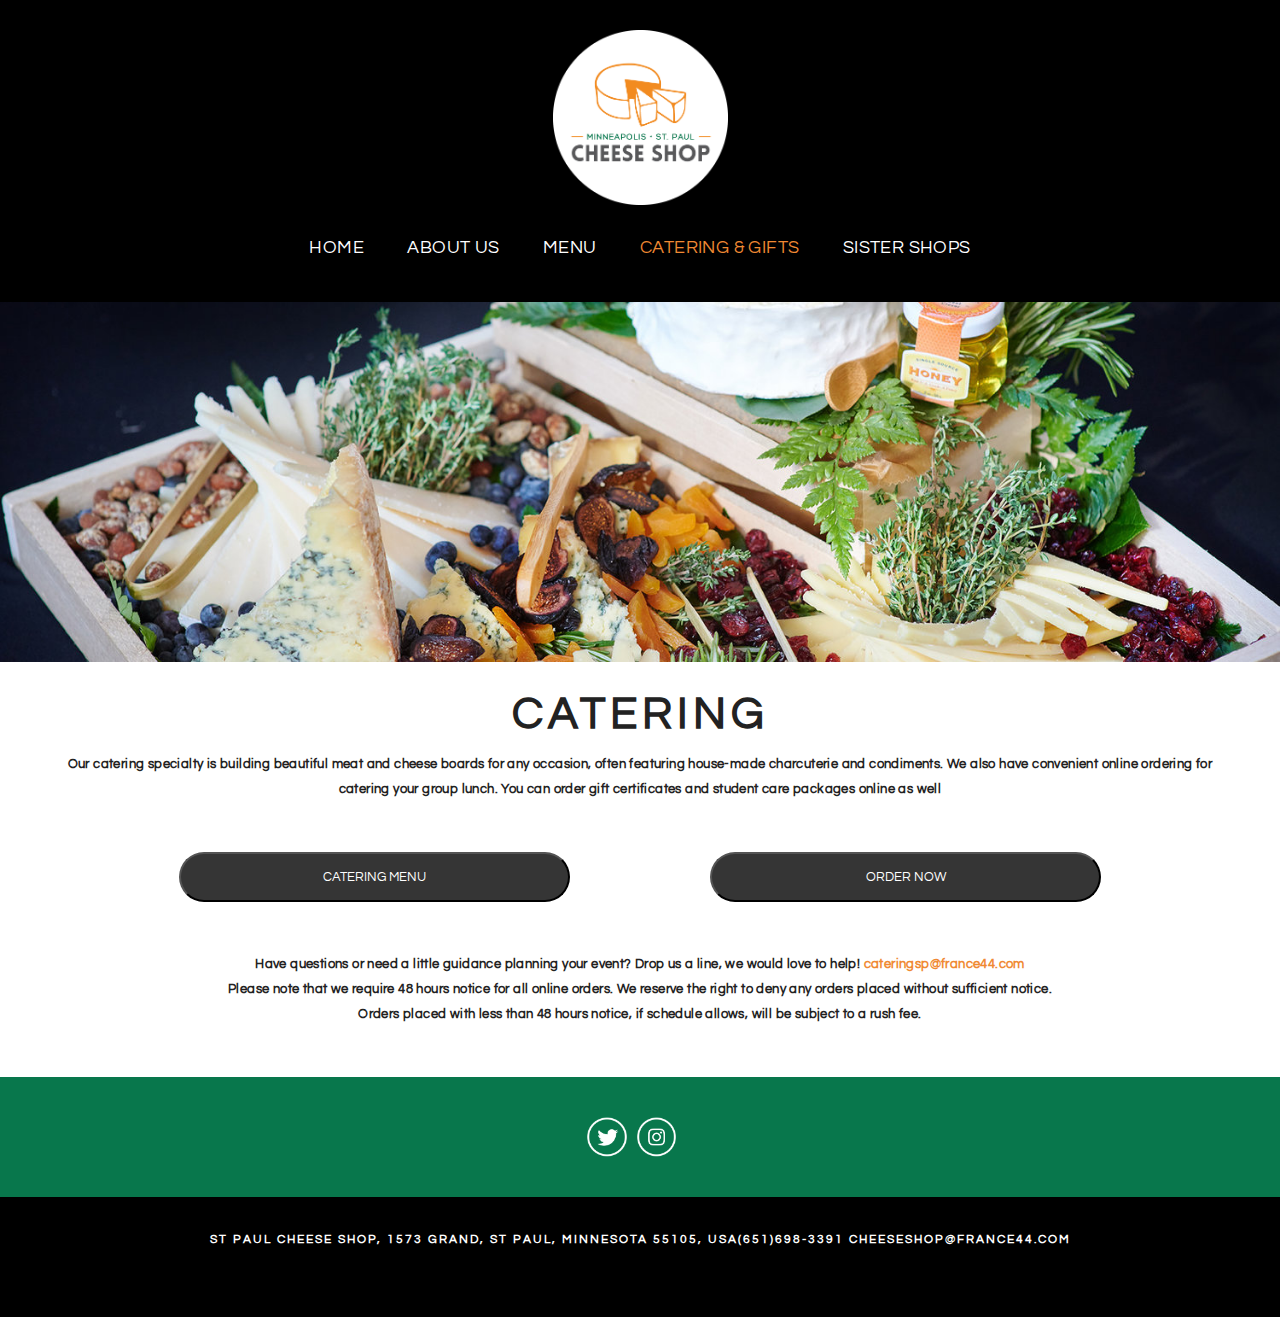
==== catering.html @ 04ec9370 "began building the CATERING/GIFTS page" ====
<!doctype html>
<html class="no-js" lang="en">

<head>
  <meta charset="utf-8">
  <title>St Paul Cheese Shop</title>
  <meta name="description" content="">
  <meta name="viewport" content="width=device-width, initial-scale=1">
  <link href="https://fonts.googleapis.com/css?family=Noto+Serif" rel="stylesheet">
  <link href="https://fonts.googleapis.com/css?family=Questrial" rel="stylesheet">

  <link rel="shortcut icon" type="image/png" href="img/favicon.png"/>
  <link rel="manifest" href="site.webmanifest">
  <link rel="apple-touch-icon" href="icon.png">
  <!-- Place favicon.ico in the root directory -->

  <link rel="stylesheet" href="css/normalize.css">
  <link rel="stylesheet" href="css/main.css">

  <meta name="theme-color" content="#fafafa">
</head>

<body>

    <header id="masthead">
        <div class="container">	
            <a href="index.html"><img src="img/logo.png" id="logo" alt="logo"></a>
           
            <nav id="main-nav">
              <ul>
                  <li><a href="index.html">HOME</a></li>
                  <li><a href="index.html#about">ABOUT US</a></li>
                  <li><a href="menu.html">MENU</a></li>
                  <li><a href="catering.html"><span style="color:#F08933;">CATERING & GIFTS</span></a></li>
                  <li><a href="#!">SISTER SHOPS</a></li>
              </ul>
            </nav>
          </div>	
        </header>
        


        <section class="jumbotron"> 
            <img style="object-fit: cover; object-position: 100% 50%; width: 100%; height: 360px; top: 0;" src="img/catering.jpg" alt="Catering"> 
        </section>


        <!-- <section class="main-section"> -->
            <section class="catering-container">
                <h4>CATERING</h4><br>

                <article id="catering-info">
                <p>Our catering specialty is building beautiful meat and cheese boards for any occasion, often featuring house-made charcuterie and condiments. We also have convenient online ordering for catering your group lunch. You can order gift certificates and student care packages online as well</p>
                </article>

                <div class="row">
                        <div class="col-2-1">
                                <h5><input class="submit" type="submit" value="CATERING MENU"></h5>
                        </div>
            
                        <div class="col-2-1">
                                <h5><input class="submit" type="submit" value="ORDER NOW"></h5>
                        </div>
                </div>
                  <article id="catering-info">
                  <p>Have questions or need a little guidance planning your event? Drop us a line, we would love to help!<a href="#!"><span style="color:#F08933;"> cateringsp@france44.com</span></a></p>
                  <p>Please note that we require 48 hours notice for all online orders. We reserve the right to deny any orders placed without sufficient notice.</p>
                  <p>Orders placed with less than 48 hours notice, if schedule allows, will be subject to a rush fee.</p>
                  </article>
    
            </section>

   <div id="social-media">
      <ul class="social-buttons">
        <li><a> <img src="img/twitter.png" alt="twitter logo"></a>
        </li>
        <li><a> <img src="img/instagram.png" alt="instagram logo"></a>
        </li>
      </ul>
    </div>

   <footer class="page-footer">
			<p>ST PAUL CHEESE SHOP, 1573 GRAND, ST PAUL, MINNESOTA 55105, USA(651)698-3391   CHEESESHOP@FRANCE44.COM</p>
  </footer>
  


  <script src="js/vendor/modernizr-3.7.1.min.js"></script>
  <script src="https://code.jquery.com/jquery-3.3.1.min.js" integrity="sha256-FgpCb/KJQlLNfOu91ta32o/NMZxltwRo8QtmkMRdAu8=" crossorigin="anonymous"></script>
  <script>window.jQuery || document.write('<script src="js/vendor/jquery-3.3.1.min.js"><\/script>')</script>
  <script src="js/plugins.js"></script>
  <script src="js/main.js"></script>

  <!-- Google Analytics: change UA-XXXXX-Y to be your site's ID. -->
  <script>
    window.ga = function () { ga.q.push(arguments) }; ga.q = []; ga.l = +new Date;
    ga('create', 'UA-XXXXX-Y', 'auto'); ga('set','transport','beacon'); ga('send', 'pageview')
  </script>
  <script src="https://www.google-analytics.com/analytics.js" async defer></script>
</body>

</html>
---- css/main.css ----
/*! HTML5 Boilerplate v7.1.0 | MIT License | https://html5boilerplate.com/ */

/* main.css 1.0.0 | MIT License | https://github.com/h5bp/main.css#readme */
/*
 * What follows is the result of much research on cross-browser styling.
 * Credit left inline and big thanks to Nicolas Gallagher, Jonathan Neal,
 * Kroc Camen, and the H5BP dev community and team.
 */

 
/* ==========================================================================
   Base styles: opinionated defaults
   ========================================================================== */

   html {
    color: #222;
    font-size: 1em;
    line-height: 1.4;
}

/*
 * Remove text-shadow in selection highlight:
 * https://twitter.com/miketaylr/status/12228805301
 *
 * Vendor-prefixed and regular ::selection selectors cannot be combined:
 * https://stackoverflow.com/a/16982510/7133471
 *
 * Customize the background color to match your design.
 */

::-moz-selection {
    background: #b3d4fc;
    text-shadow: none;
}

::selection {
    background: #b3d4fc;
    text-shadow: none;
}

/*
 * A better looking default horizontal rule
 */

hr {
    display: block;
    height: 1px;
    border: 0;
    border-top: 1px solid #ccc;
    margin: 1em 0;
    padding: 0;
}

/*
 * Remove the gap between audio, canvas, iframes,
 * images, videos and the bottom of their containers:
 * https://github.com/h5bp/html5-boilerplate/issues/440
 */

audio,
canvas,
iframe,
img,
svg,
video {
    vertical-align: middle;
}

/*
 * Remove default fieldset styles.
 */

fieldset {
    border: 0;
    margin: 0;
    padding: 0;
}

/*
 * Allow only vertical resizing of textareas.
 */

textarea {
    resize: vertical;
}

/* ==========================================================================
   Browser Upgrade Prompt
   ========================================================================== */

.browserupgrade {
    margin: 0.2em 0;
    background: #ccc;
    color: #000;
    padding: 0.2em 0;
}




 /* ==========================================================================
   Author's custom styles
   ========================================================================== */


  html {
    box-sizing: border-box;
  }

  *, *:before, *:after {
    box-sizing: inherit;
    margin: 0;
    padding: 0;
  }

  body {
	font-size: 13px;
	line-height: 25px;
    font-family: 'Questrial', sans-serif; 
    letter-spacing: .4px;
    font-weight: bold;
}
/* Arial, Helvetica, Verdana, */

.container {
	width: 100%;
	/* clear: both; */
}

#tableContainer {
    max-width: 960px;
    margin: 0 auto;
    margin-top: 70px;
}

h1 {
    font-weight: lighter;
    font-size: 60px;
    letter-spacing: 5px;
    line-height: 60px; 
    white-space: nowrap;
    padding: 20px;
    font-family: 'Questrial', sans-serif;
    margin: auto;
}

h3{
    color: #F08933;
    font-weight: normal;
    font-size: 17px;
    letter-spacing: 1px;
    line-height: 20px;
    margin: auto;
}

h4 {
    font-weight: bold;
    font-size: 45px;
    text-align: center;
    letter-spacing: 5px;
    /* white-space: nowrap; */
    font-family: 'Questrial', sans-serif;
}

h5 {
    font-size: 16px;
}


/*-------------------------------------------- masthead with jumbotron */
#masthead{
    background: black;
    margin: auto 0px;
    z-index: 100;
    top: 0;
    left: 0;
    width: 100%;
}

#logo{
    width: 235px;
    display: block;
    margin-left: auto;
    margin-right: auto;
    padding: 30px;
}

.jumbotron {
    background: hsla(0, 0%, 0%, 0.5);
    padding: 0;
    position: relative;
}

.jumbotron__bg {
    display: block;
    position: relative;
    z-index: -20;
    width: 100%;
}
.jumbotron__content {
    position: absolute;
    z-index: 10;
    top: 50%;
    left: 50%;
    transform: translate(-50%, -50%); 
    text-align: center;
    line-height: 1;
    color: #fff;
}
.jumbotron__content h2 {
    margin-top: 0;
    font-size: 3em;
}



/*-------------------------------------------- nav-bar */
nav {
    background: black;
    text-align: center;
    padding-bottom: 40px;

}

#main-nav ul li{
    list-style: none;
}

#main-nav {
    color: #fff;
}

#main-nav li {
    display: inline-block;
}

#main-nav a {
    color: #fff;
    padding: 0px 20px 0px 20px;
    text-decoration: none;
    font-size: 18px;
    font-weight: 100;
}

#main-nav a:hover {
    color: #F08933;
}




/*-------------------------------------------- table container */
#tableContainer{
    margin-bottom: 70px;
}



/*-------------------------------------------- about information */
#about{
    display: table-cell;
    width: 66.66%;
    vertical-align: top;    
}

h2 {
    font-family: 'Noto Serif', serif;
}

#about h2 {
    color: #F08933;
    font-size: 30px;
    line-height: 45px;
    margin-bottom: 15px;
}

#about p {
    margin-bottom: 30px; 
}



/*-------------------------------------------- sidebar information */
.sidebar{
    display: table-cell;
    padding: 10px 0px 10px 80px;
    width: 33.33%;
    vertical-align: top;
}

#contactInfo h3{
    padding-bottom: 15px;
}


#subscriptionForm {
    margin-top: 60px;
    background-color: #f5f5f5;
    padding: 25px;
}
#subscriptionForm h2{
    color: #353535;
    font-size: 25px;
    padding-bottom: 20px;
    font-weight: lighter;
}

#subscriptionForm p {
    font-size: 11px;
    color: gray;
    font-weight: lighter;
}


#subscriptionForm ::placeholder {
    color: rgb(192, 192, 192);
}

#email {
    text-align: center;
    height: 50px;
    margin-top: 15px;
    margin-bottom: 15px;
    width: 100%;
}

.submit {
    width: 100%;
    height: 50px;
    border-radius: 30px;
    color: #fff;
    background-color: #353535;
    outline: none;
    cursor: pointer;
    font-size: 13px;
}

.submit:hover{
    background-color: #4e4e4e;
}

div#tableContainer {
    display: table;
    border-spacing: 10px;
  }
  
div#tableRow {
    display: table-row;
  }

/*-------------------------------------------- menu page styles */


.item {
    position: relative;
    font-weight: bold;
    /* width: 100%; */
}

.price {
    position: absolute;
    right: 0;
    top: 0;
    /*width: auto 0;*/ 
    font-weight: lighter;
}

.col-2-1 {
    float: left;
    width: 50%;
    padding: 0 20px 0 20px;
}

.col-1-3 {
    float: left;
    width: 33.33%;
    height: 90px;
    padding: 0 20px 0 20px;
  }
  
  .row {
    padding-left: 5%;
    padding-right: 5%;
    width: 100%;
  }

  /* Clear floats after the columns */
  .row:after {
    content: "";
    display: table;
    clear: both;
  }

  .menu-container{
    margin-top: 50px;
    margin-bottom: 50px;
}

   .menu-container h3 {
    text-align: center;
    margin-bottom: 5px;
}
    .menu-container h6 {
        text-align: center;
        font-size: 10.5px;
        line-height: 7px;
        margin-bottom: 50px;
        line-height: 12px;
        margin-left: 25px;
        margin-right: 25px;
    }
/*-------------------------------------------- catering page */
#catering-info {
    text-align: center;
}
.catering-container {
    margin: 40px 50px 50px 50px;

}
#catering-info a{
    text-decoration: none;
}


/*-------------------------------------------- social-media icons */

#social-media ul {
    list-style: none;
    /* padding-left: 45%; */
    margin-left: 45.5%;
    margin-right: 45.5%;
    width: 100%;
}
  
#social-media {
    width: 100%;
    height: 120px;
    background-color: #08774C;
}

#social-media img{
    height: 40px;
    float: left;
    margin: 5px;
    margin-top: 40px;
}

.catering-container h5{
    text-align: center;
    margin: 50px;
}


/*-------------------------------------------- footer */
footer{
    background-color: #000;
    color: #fff;
    width: 100%;
    height: 120px;
    text-align: center;
    padding: 30px;
    letter-spacing: 2px;
    font-size: 12px;
}




/*--------------------------------------------@media only screen and (max-width: 980px) 
----------------------------------------------@media only screen and (max-width: 640px)  */

@media only screen and (max-width: 640px) {
	#masthead {
		position: static;

	}
	header.container {
		padding: 0;
	}
	#menu-container {
		padding-top: 0;
	}

	nav {
		text-align: center;
		width: 100%;
		/* margin: 15px 0; */
	}
	nav a {
		width: 30%;
		padding-left: 0;
		margin-left: 0;
    }
    
   #logo{
        width: 40%;
   }

   h1{
       font-size: 35px;
       line-height: 35px;
       white-space: normal;
   }

   #about h2 {
       font-size: 20px;
   }

   #about img {
    max-width: 100%;
	height: auto;
	width: auto;
   }
   .sidebar {
    padding: 10px 0px 10px 20px;
    }   
}

@media only screen and (max-width: 768px) {
    
    h1{
        font-size: 40px;
        line-height: 40px;
        white-space: normal;
    }

    #about img {
        max-width: 100%;
        height: auto;
        width: auto;
       }

    .sidebar {
        padding: 10px 0px 10px 30px;
    }   
}

@media only screen and (max-width: 980px) {

    .about img {
        max-width: 100%;
        height: auto;
        width: auto;
       }
    
       .sidebar {
        padding: 10px 0px 10px 40px;
    }   
    
    .col-1-3 {
        width: 200px;
        height: 150px;
    }
    
    .price {
        position: absolute;
        right: 0;
        top: 0;
        height: 30px;
    }
    
    .item {
        position: relative;
        width: 145px;
        padding-right: 10px;
    }

}

 /* ==========================================================================
   Helper classes
   ========================================================================== */

/*
 * Hide visually and from screen readers
 */

 .hidden {
  display: none !important;
}

/*
* Hide only visually, but have it available for screen readers:
* https://snook.ca/archives/html_and_css/hiding-content-for-accessibility
*
* 1. For long content, line feeds are not interpreted as spaces and small width
*    causes content to wrap 1 word per line:
*    https://medium.com/@jessebeach/beware-smushed-off-screen-accessible-text-5952a4c2cbfe
*/

.visuallyhidden {
  border: 0;
  clip: rect(0 0 0 0);
  height: 1px;
  margin: -1px;
  overflow: hidden;
  padding: 0;
  position: absolute;
  width: 1px;
  white-space: nowrap; /* 1 */
}

/*
* Extends the .visuallyhidden class to allow the element
* to be focusable when navigated to via the keyboard:
* https://www.drupal.org/node/897638
*/

.visuallyhidden.focusable:active,
.visuallyhidden.focusable:focus {
  clip: auto;
  height: auto;
  margin: 0;
  overflow: visible;
  position: static;
  width: auto;
  white-space: inherit;
}

/*
* Hide visually and from screen readers, but maintain layout
*/

.invisible {
  visibility: hidden;
}

/*
* Clearfix: contain floats
*
* For modern browsers
* 1. The space content is one way to avoid an Opera bug when the
*    `contenteditable` attribute is included anywhere else in the document.
*    Otherwise it causes space to appear at the top and bottom of elements
*    that receive the `clearfix` class.
* 2. The use of `table` rather than `block` is only necessary if using
*    `:before` to contain the top-margins of child elements.
*/

.clearfix:before,
.clearfix:after {
  content: " "; /* 1 */
  display: table; /* 2 */
}

.clearfix:after {
  clear: both;
}

 
/* ==========================================================================
   EXAMPLE Media Queries for Responsive Design.
   These examples override the primary ('mobile first') styles.
   Modify as content requires.
   ========================================================================== */

   @media only screen and (min-width: 35em) {
    /* Style adjustments for viewports that meet the condition */
}

@media print,
       (-webkit-min-device-pixel-ratio: 1.25),
       (min-resolution: 1.25dppx),
       (min-resolution: 120dpi) {
    /* Style adjustments for high resolution devices */
}

 
/* ==========================================================================
   Print styles.
   Inlined to avoid the additional HTTP request:
   https://www.phpied.com/delay-loading-your-print-css/
   ========================================================================== */

   @media print {
    *,
    *:before,
    *:after {
        background: transparent !important;
        color: #000 !important; /* Black prints faster */
        -webkit-box-shadow: none !important;
        box-shadow: none !important;
        text-shadow: none !important;
    }

    a,
    a:visited {
        text-decoration: underline;
    }

    a[href]:after {
        content: " (" attr(href) ")";
    }

    abbr[title]:after {
        content: " (" attr(title) ")";
    }

    /*
     * Don't show links that are fragment identifiers,
     * or use the `javascript:` pseudo protocol
     */

    a[href^="#"]:after,
    a[href^="javascript:"]:after {
        content: "";
    }

    pre {
        white-space: pre-wrap !important;
    }
    pre,
    blockquote {
        border: 1px solid #999;
        page-break-inside: avoid;
    }

    /*
     * Printing Tables:
     * http://css-discuss.incutio.com/wiki/Printing_Tables
     */

    thead {
        display: table-header-group;
    }

    tr,
    img {
        page-break-inside: avoid;
    }

    p,
    h2,
    h3 {
        orphans: 3;
        widows: 3;
    }

    h2,
    h3 {
        page-break-after: avoid;
    }
}
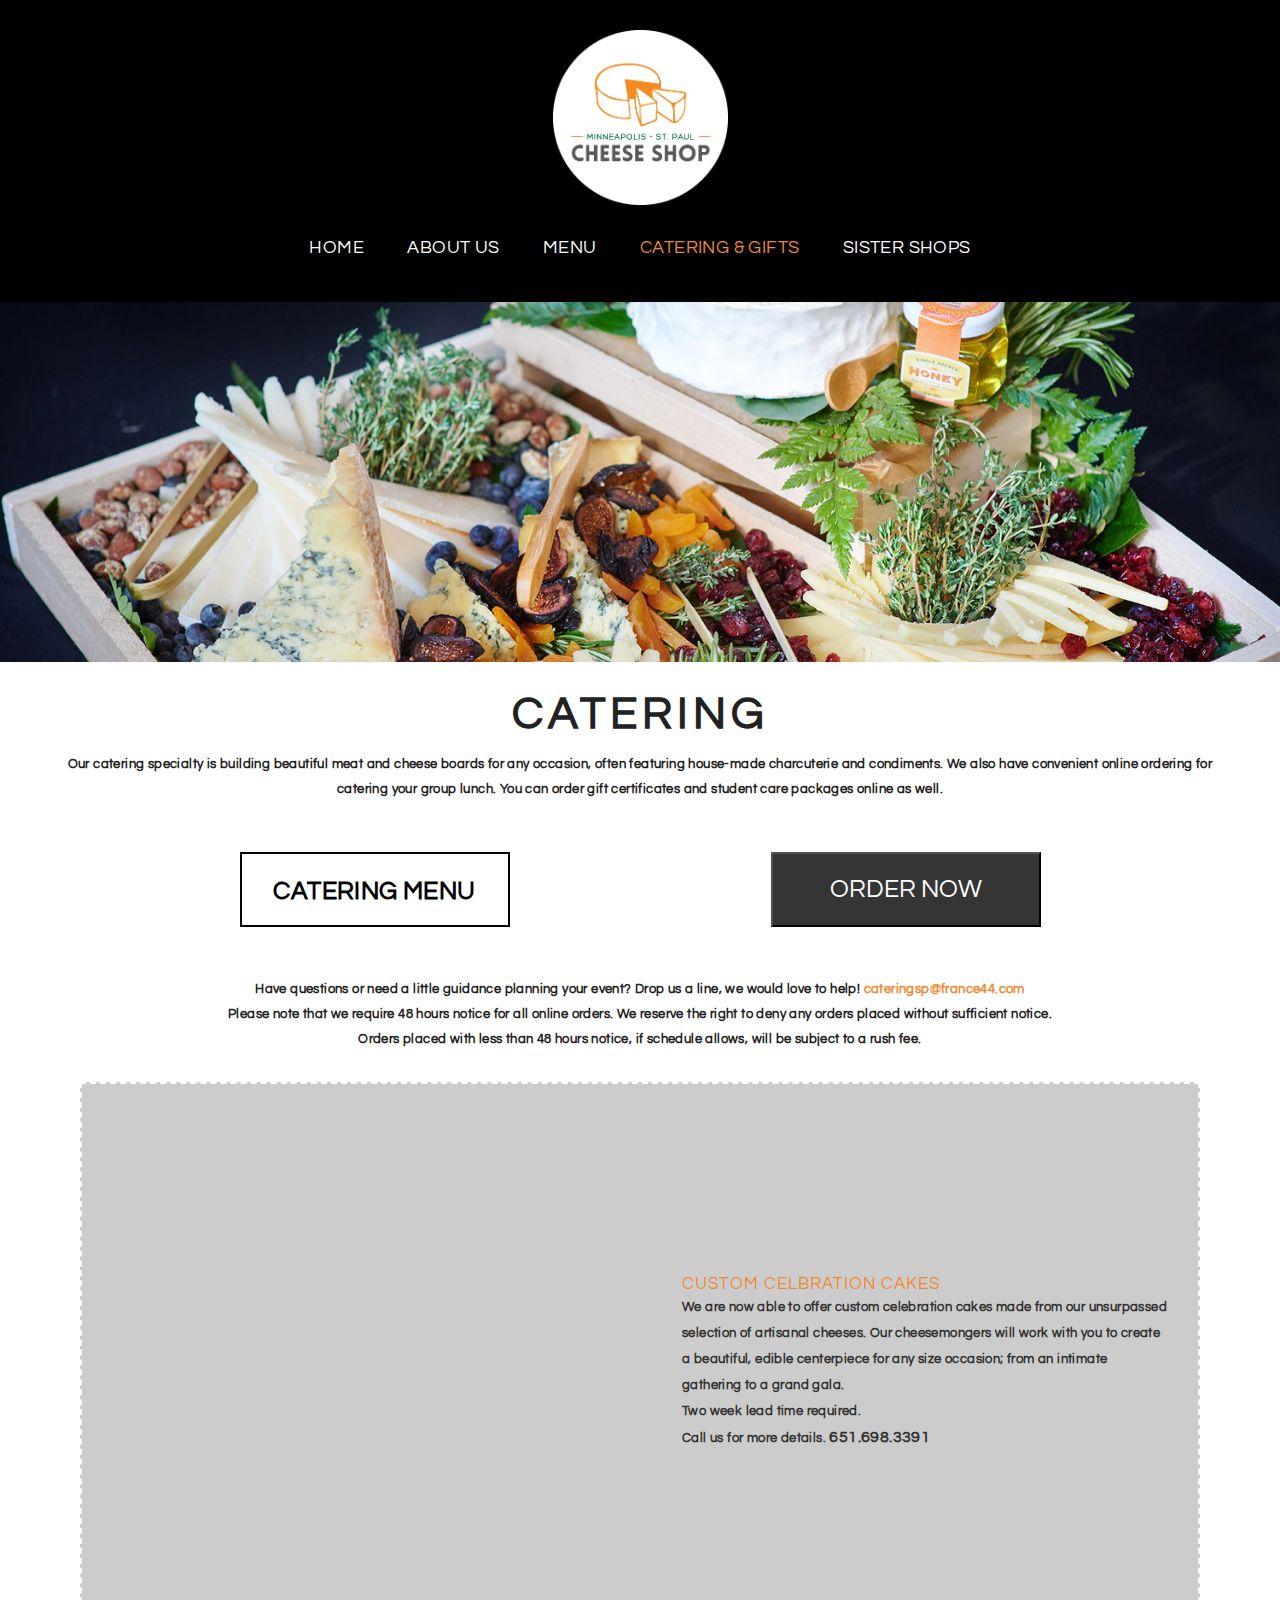
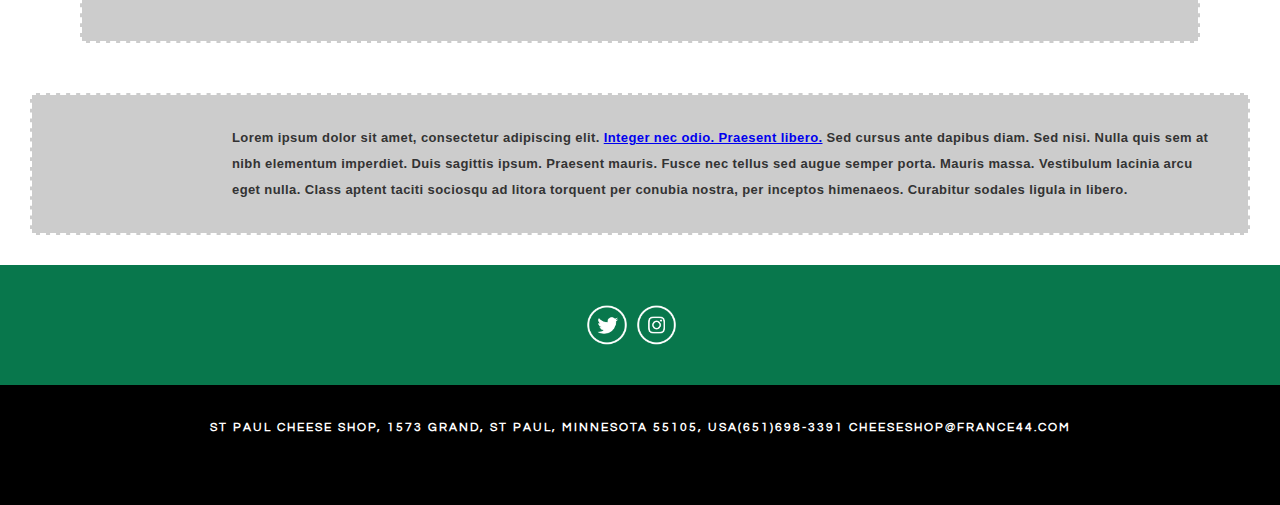
==== commit 246da710: "troubleshooting image placement" ====
--- a/catering.html
+++ b/catering.html
@@ -50,26 +50,39 @@
                 <h4>CATERING</h4><br>
 
                 <article id="catering-info">
-                <p>Our catering specialty is building beautiful meat and cheese boards for any occasion, often featuring house-made charcuterie and condiments. We also have convenient online ordering for catering your group lunch. You can order gift certificates and student care packages online as well</p>
+                <p>Our catering specialty is building beautiful meat and cheese boards for any occasion, often featuring house-made charcuterie and condiments. We also have convenient online ordering for catering your group lunch. You can order gift certificates and student care packages online as well.</p>
                 </article>
 
                 <div class="row">
                         <div class="col-2-1">
-                                <h5><input class="submit" type="submit" value="CATERING MENU"></h5>
+                            <h5> <a href="!#" class="cateringMenu">CATERING MENU</h5></a>
                         </div>
             
                         <div class="col-2-1">
-                                <h5><input class="submit" type="submit" value="ORDER NOW"></h5>
+                                <h5><input class="orderNow" type="submit" value="ORDER NOW"></h5>
                         </div>
                 </div>
+
                   <article id="catering-info">
-                  <p>Have questions or need a little guidance planning your event? Drop us a line, we would love to help!<a href="#!"><span style="color:#F08933;"> cateringsp@france44.com</span></a></p>
-                  <p>Please note that we require 48 hours notice for all online orders. We reserve the right to deny any orders placed without sufficient notice.</p>
-                  <p>Orders placed with less than 48 hours notice, if schedule allows, will be subject to a rush fee.</p>
+                    <p>Have questions or need a little guidance planning your event? Drop us a line, we would love to help!<a href="#!"><span style="color:#F08933;"> cateringsp@france44.com</span></a></p>
+                    <p>Please note that we require 48 hours notice for all online orders. We reserve the right to deny any orders placed without sufficient notice.</p>
+                    <p>Orders placed with less than 48 hours notice, if schedule allows, will be subject to a rush fee.</p>
                   </article>
+
+                  <article id="celebration-cakes">
+                    <!-- <img  src="img/cheeseCake.jpg"> -->
+                    <h3>CUSTOM CELBRATION CAKES</h3>
+                    <p>We  are now able to offer custom celebration cakes made from our  unsurpassed selection of artisanal cheeses. Our cheesemongers will work with you to create a beautiful, edible centerpiece for any size occasion; from an intimate gathering to a grand gala.</p>
+
+                    <p>Two week lead time required.</p> 
+                        
+                    <p>Call us for more details.  <span id="phoneNumber">651.698.3391</span></p>
+
+                  </article>
+            </section>
     
-            </section>
-
+            <p class="first">Lorem ipsum dolor sit amet, consectetur adipiscing elit. <a href="#">Integer nec odio. Praesent libero.</a> Sed cursus ante dapibus diam. Sed nisi. Nulla quis sem at nibh elementum imperdiet. Duis sagittis ipsum. Praesent mauris. Fusce nec tellus sed augue semper porta. Mauris massa. Vestibulum lacinia arcu eget nulla. Class aptent taciti sociosqu ad litora torquent per conubia nostra, per inceptos himenaeos. Curabitur sodales ligula in libero. </p>
+            
    <div id="social-media">
       <ul class="social-buttons">
         <li><a> <img src="img/twitter.png" alt="twitter logo"></a>
--- a/css/main.css
+++ b/css/main.css
@@ -421,7 +421,72 @@
     text-decoration: none;
 }
 
-
+.cateringMenu{
+    border: 2px solid #000;
+    color: #000;
+    padding: 25px;
+    text-align: center;
+    text-decoration: none;
+    display: block;
+    font-size: 20px;
+    font-weight: normal;
+    width: 270px;
+    height: 75px;
+    margin: 0 auto;
+    font-weight: bold;
+    font-size: 25px;
+}
+
+.cateringMenu:hover{
+    background-color: #353535;
+    color: #fff;
+}
+
+.orderNow {
+    width: 270px;
+    height: 75px;
+    color: #fff;
+    background-color: #353535;
+    outline: none;
+    cursor: pointer;
+    font-size: 25px;
+    display: block;
+    margin: 0 auto;
+    
+}
+
+.orderNow:hover{
+    background-color: #4e4e4e;
+}
+#celebration-cakes {
+    color: #333333;
+    background-color: #cccccc;
+    line-height: 2em;
+    padding: 190px 30px 190px 600px;
+    border: 2px dashed #ffffff;
+    margin: 30px;
+    background-image: url(img/cheeseCake.jpg);
+    background-repeat: no-repeat;
+    background-position: 20px 35px;
+}
+.first  {
+
+    font-family: 'Helvetica', sans-serif;
+    color: #333333;
+    background-color: #cccccc;
+    line-height: 2em;
+    padding: 30px 30px 30px 200px;
+    border: 2px dashed #ffffff;
+    margin: 30px;
+    background-image: url(img/pick.png);
+    background-repeat: no-repeat;
+    background-position: 20px 35px;
+}
+
+#phoneNumber{
+    font-size: 16px;
+    font-weight: bolder;
+}
 /*-------------------------------------------- social-media icons */
 
 #social-media ul {
@@ -533,6 +598,14 @@
     .sidebar {
         padding: 10px 0px 10px 30px;
     }   
+    .col-2-1 {
+        width: 300px;
+        margin:0; padding:0;
+        align-content: center;
+    }
+    .row {
+        align-content: center;
+    }
 }
 
 @media only screen and (max-width: 980px) {
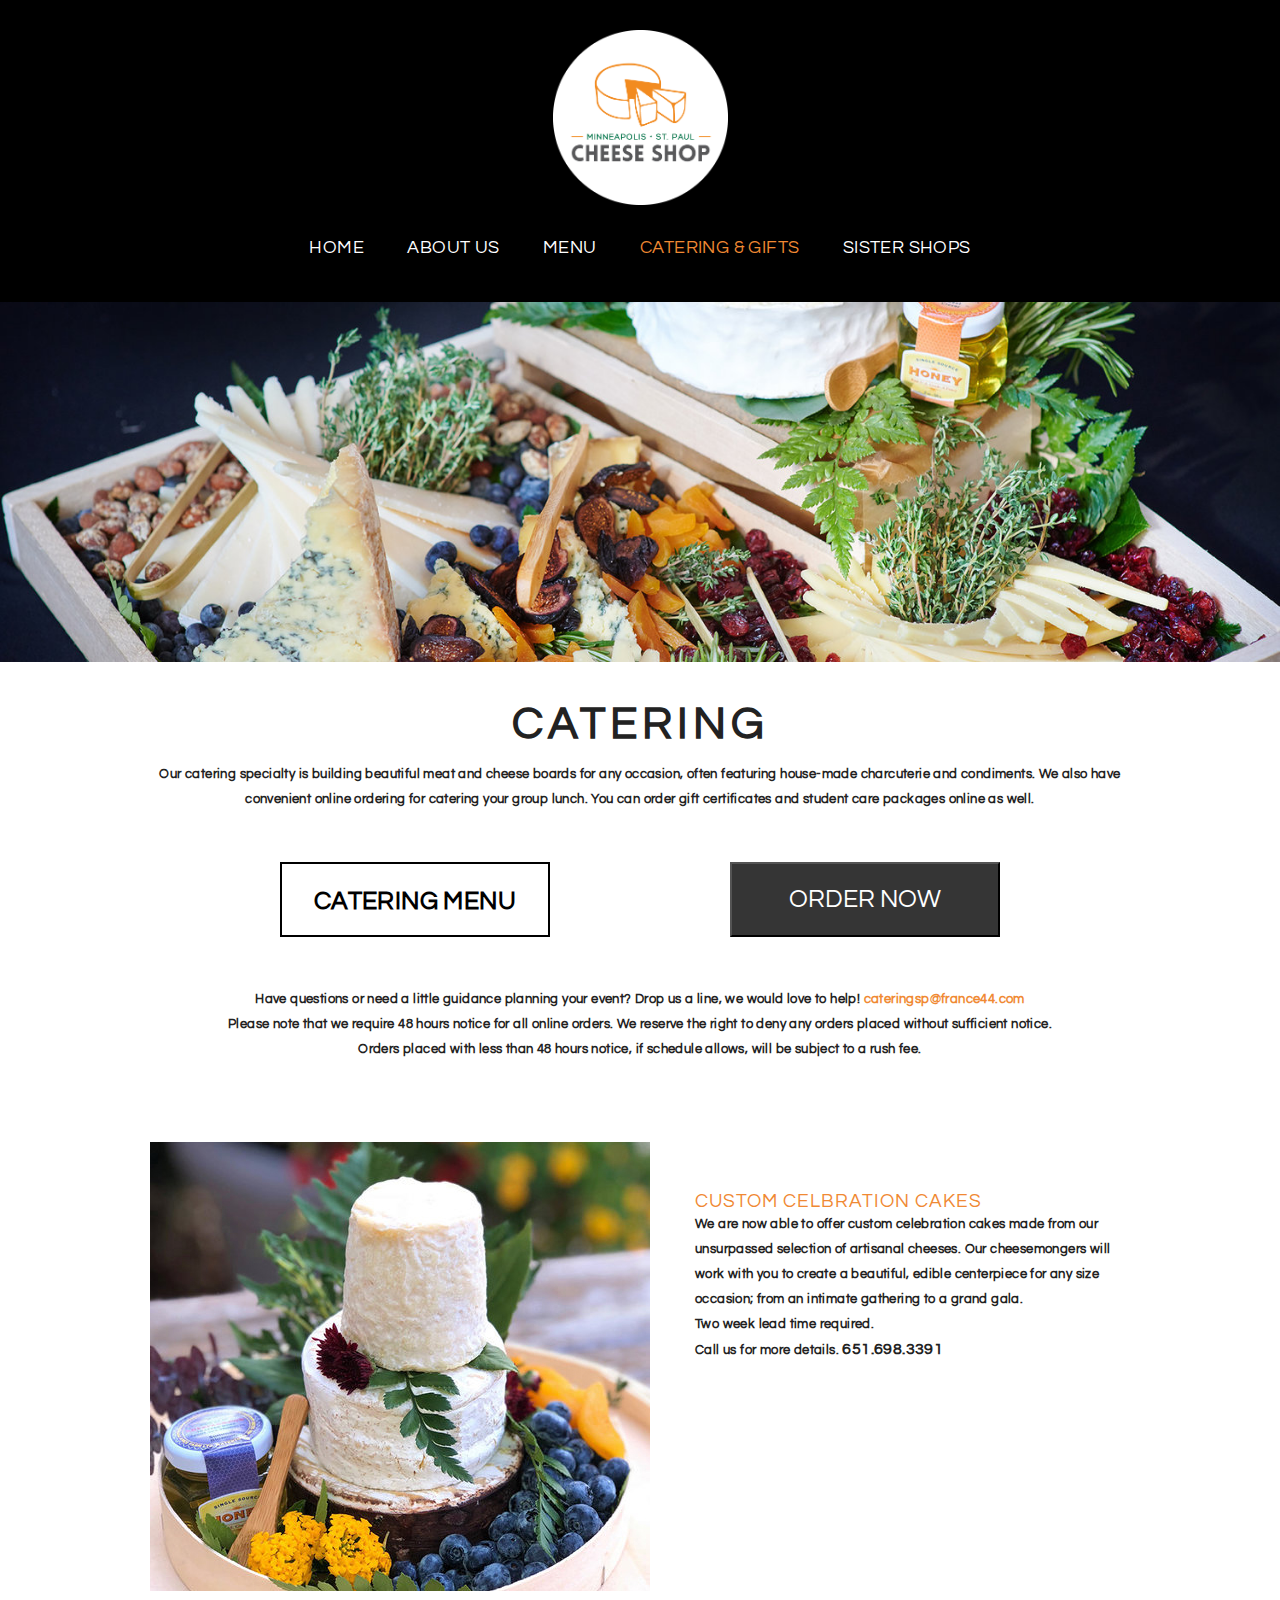
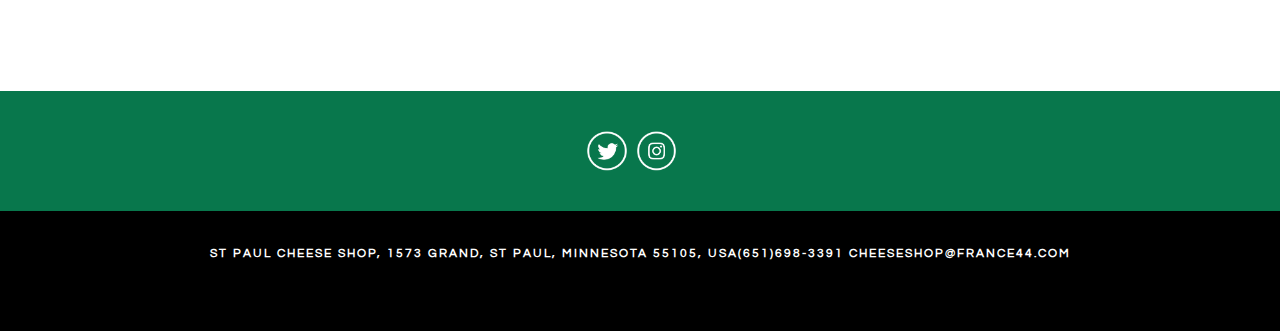
==== commit 7850629a: "catering page closer to becoming responsive" ====
--- a/catering.html
+++ b/catering.html
@@ -50,38 +50,55 @@
                 <h4>CATERING</h4><br>
 
                 <article id="catering-info">
-                <p>Our catering specialty is building beautiful meat and cheese boards for any occasion, often featuring house-made charcuterie and condiments. We also have convenient online ordering for catering your group lunch. You can order gift certificates and student care packages online as well.</p>
+                    <p>Our catering specialty is building beautiful meat and cheese boards for any occasion, often featuring house-made charcuterie and condiments. We also have convenient online ordering for catering your group lunch. You can order gift certificates and student care packages online as well.</p>
                 </article>
 
                 <div class="row">
-                        <div class="col-2-1">
+                        <div class="col-1-2">
                             <h5> <a href="!#" class="cateringMenu">CATERING MENU</h5></a>
                         </div>
             
-                        <div class="col-2-1">
+                        <div class="col-1-2">
                                 <h5><input class="orderNow" type="submit" value="ORDER NOW"></h5>
                         </div>
                 </div>
 
-                  <article id="catering-info">
+
+
+                <article id="catering-info">
                     <p>Have questions or need a little guidance planning your event? Drop us a line, we would love to help!<a href="#!"><span style="color:#F08933;"> cateringsp@france44.com</span></a></p>
                     <p>Please note that we require 48 hours notice for all online orders. We reserve the right to deny any orders placed without sufficient notice.</p>
                     <p>Orders placed with less than 48 hours notice, if schedule allows, will be subject to a rush fee.</p>
-                  </article>
+                </article>
 
-                  <article id="celebration-cakes">
-                    <!-- <img  src="img/cheeseCake.jpg"> -->
-                    <h3>CUSTOM CELBRATION CAKES</h3>
-                    <p>We  are now able to offer custom celebration cakes made from our  unsurpassed selection of artisanal cheeses. Our cheesemongers will work with you to create a beautiful, edible centerpiece for any size occasion; from an intimate gathering to a grand gala.</p>
 
-                    <p>Two week lead time required.</p> 
-                        
-                    <p>Call us for more details.  <span id="phoneNumber">651.698.3391</span></p>
 
-                  </article>
+
+
+                <div id="tableContainer">
+                    <div id="tableRow"> 
+
+
+                          <article id="celebration-cakes">
+                            <div id="cakeImage">
+                                <img src="img/cheeseCake.jpg">
+                            </div>
+              
+                            <div id="cakeText">
+                                  <h3>CUSTOM CELBRATION CAKES</h3>
+                                  <p>We  are now able to offer custom celebration cakes made from our  unsurpassed selection of artisanal cheeses. Our cheesemongers will work with you to create a beautiful, edible centerpiece for any size occasion; from an intimate gathering to a grand gala.</p>
+
+                                  <p>Two week lead time required.</p> 
+                                      
+                                  <p>Call us for more details.  <span id="phoneNumber">651.698.3391</span></p>
+                            </div>
+                          </article>
+
+                    </div>
+                  </div>
+
             </section>
     
-            <p class="first">Lorem ipsum dolor sit amet, consectetur adipiscing elit. <a href="#">Integer nec odio. Praesent libero.</a> Sed cursus ante dapibus diam. Sed nisi. Nulla quis sem at nibh elementum imperdiet. Duis sagittis ipsum. Praesent mauris. Fusce nec tellus sed augue semper porta. Mauris massa. Vestibulum lacinia arcu eget nulla. Class aptent taciti sociosqu ad litora torquent per conubia nostra, per inceptos himenaeos. Curabitur sodales ligula in libero. </p>
             
    <div id="social-media">
       <ul class="social-buttons">
--- a/css/main.css
+++ b/css/main.css
@@ -128,7 +128,7 @@
 }
 
 #tableContainer {
-    max-width: 960px;
+    max-width: 1000px;
     margin: 0 auto;
     margin-top: 70px;
 }
@@ -147,7 +147,7 @@
 h3{
     color: #F08933;
     font-weight: normal;
-    font-size: 17px;
+    font-size: 18.5px;
     letter-spacing: 1px;
     line-height: 20px;
     margin: auto;
@@ -363,12 +363,6 @@
     top: 0;
     /*width: auto 0;*/ 
     font-weight: lighter;
-}
-
-.col-2-1 {
-    float: left;
-    width: 50%;
-    padding: 0 20px 0 20px;
 }
 
 .col-1-3 {
@@ -410,12 +404,20 @@
         margin-right: 25px;
     }
 /*-------------------------------------------- catering page */
+.col-1-2 {
+    float: left;
+    width: 50%;
+    padding: 0 20px 0 20px;
+}
+
 #catering-info {
     text-align: center;
 }
 .catering-container {
     margin: 40px 50px 50px 50px;
-
+    width: 1000px;
+    margin: 0 auto;
+    padding-top: 50px;
 }
 #catering-info a{
     text-decoration: none;
@@ -440,6 +442,7 @@
 .cateringMenu:hover{
     background-color: #353535;
     color: #fff;
+    border: none;
 }
 
 .orderNow {
@@ -452,35 +455,22 @@
     font-size: 25px;
     display: block;
     margin: 0 auto;
-    
 }
 
 .orderNow:hover{
     background-color: #4e4e4e;
 }
+/* --------------------------------------------CAKES */
+
 #celebration-cakes {
-    color: #333333;
-    background-color: #cccccc;
-    line-height: 2em;
-    padding: 190px 30px 190px 600px;
-    border: 2px dashed #ffffff;
-    margin: 30px;
-    background-image: url(img/cheeseCake.jpg);
-    background-repeat: no-repeat;
-    background-position: 20px 35px;
-}
-.first  {
-
-    font-family: 'Helvetica', sans-serif;
-    color: #333333;
-    background-color: #cccccc;
-    line-height: 2em;
-    padding: 30px 30px 30px 200px;
-    border: 2px dashed #ffffff;
-    margin: 30px;
-    background-image: url(img/pick.png);
-    background-repeat: no-repeat;
-    background-position: 20px 35px;
+    margin: auto 0;
+}
+#cakeImage {
+    float: left;
+    padding: 0 45px 20px 0;
+}
+#cakeText {
+    padding: 50px 0 0 0;
 }
 
 #phoneNumber{
@@ -491,7 +481,6 @@
 
 #social-media ul {
     list-style: none;
-    /* padding-left: 45%; */
     margin-left: 45.5%;
     margin-right: 45.5%;
     width: 100%;
@@ -598,13 +587,26 @@
     .sidebar {
         padding: 10px 0px 10px 30px;
     }   
-    .col-2-1 {
+    .col-1-2 {
         width: 300px;
         margin:0; padding:0;
         align-content: center;
     }
     .row {
         align-content: center;
+    }
+    .catering-container {
+        margin: 40px 0px 50px 0px;
+        width: 400px;
+        margin: 0 auto;
+        padding-top: 50px;
+    }
+    #cakeImage {
+        padding: 0 0 30px 0;
+        width: 50px;
+        max-width: 100%;
+        height: auto;
+        width: auto;
     }
 }
 
@@ -813,6 +815,4 @@
     h3 {
         page-break-after: avoid;
     }
-}
-
-
+}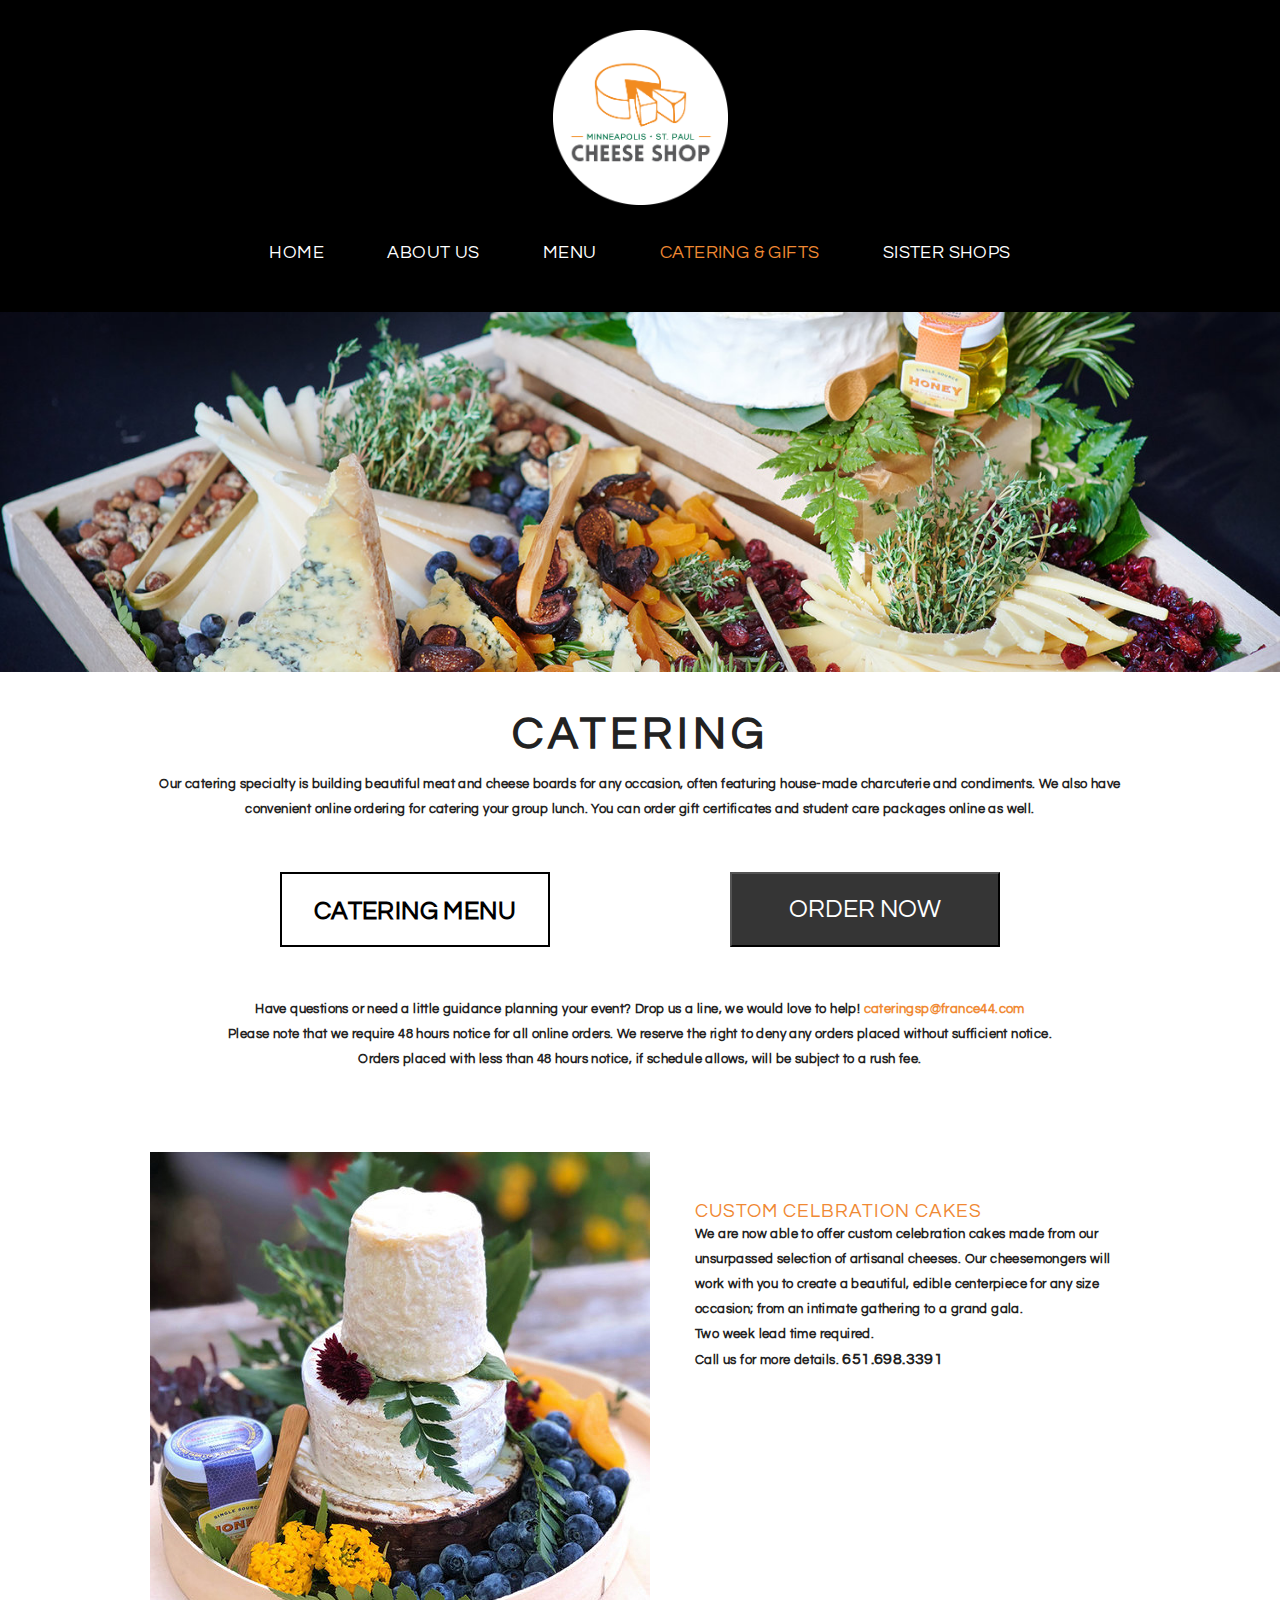
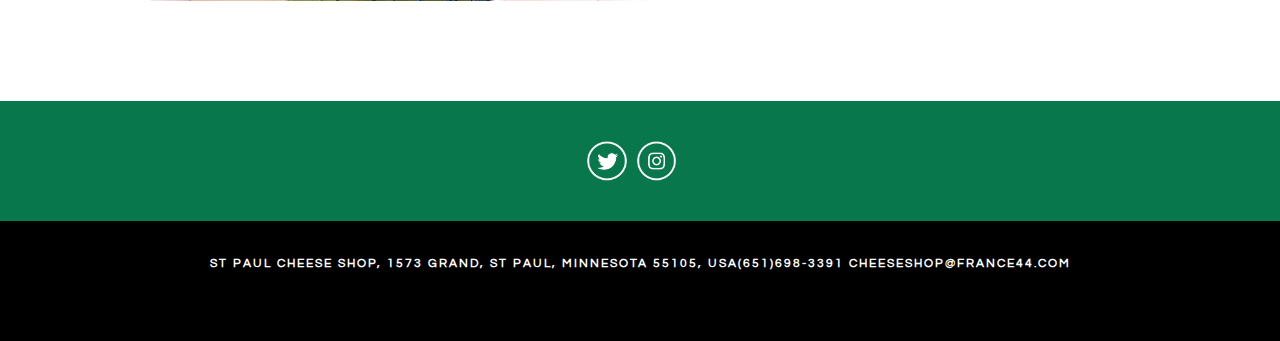
==== commit 8a2bd6d2: "working on nav-dropdown" ====
--- a/catering.html
+++ b/catering.html
@@ -26,13 +26,22 @@
         <div class="container">	
             <a href="index.html"><img src="img/logo.png" id="logo" alt="logo"></a>
            
-            <nav id="main-nav">
-              <ul>
+            <nav>
+              <ul id="main-nav">
                   <li><a href="index.html">HOME</a></li>
                   <li><a href="index.html#about">ABOUT US</a></li>
                   <li><a href="menu.html">MENU</a></li>
                   <li><a href="catering.html"><span style="color:#F08933;">CATERING & GIFTS</span></a></li>
-                  <li><a href="#!">SISTER SHOPS</a></li>
+                  
+                  <li>
+                    <a href="#!">SISTER SHOPS</a>
+                        <ul>
+                            <li><a href="#">FRANCE 44 CHEESE SHOP</a></li>
+                            <li><a href="#">ST. PAUL MEAT SHOP</a></li>
+                            <li><a href="#">FRANCE 44</a></li>
+                        </ul>
+                  </li>
+                  
               </ul>
             </nav>
           </div>	
--- a/css/main.css
+++ b/css/main.css
@@ -121,6 +121,8 @@
     font-weight: bold;
 }
 /* Arial, Helvetica, Verdana, */
+
+
 
 .container {
 	width: 100%;
@@ -244,6 +246,55 @@
 
 #main-nav a:hover {
     color: #F08933;
+}
+/* ------------------------- nav-dropdown */
+
+
+#main-nav li {
+    text-align: left;
+    margin: 5px 0 5px 0;
+}
+/* ---------- ^ dropdown styling ^  */
+
+#main-nav li a {
+    padding: 0px 30px 0 30px;
+    margin: 20px 0 0 0;
+    text-decoration: none;
+    color: white;
+
+}
+
+#main-nav li a:hover {
+    background-color: #000000;
+    color: #F08933;
+    -moz-border-radius: 3px;
+    border-radius: 5px;
+}
+
+#main-nav li ul {
+    position: absolute;
+    display: none;
+    background: #000000;
+    border: 1px solid#000000;
+    border-top: none;
+    width: 300px;
+    /* margin-top: 20px; */
+}
+/* ---------- ^ dropdown styling ^  */
+
+#main-nav li:hover ul {
+    display: block;
+    border-radius: 0 0 5px 5px; 
+    -moz-border-radius: 0 0 5px 5px;
+    z-index: 100;
+}
+
+#main-nav li li {
+    float: none;
+}
+
+#main-nav li li:first-child {
+    border-top: none;
 }
 
 
@@ -524,6 +575,11 @@
 ----------------------------------------------@media only screen and (max-width: 640px)  */
 
 @media only screen and (max-width: 640px) {
+    #main-nav li {
+        text-align: left;
+        margin: 5px 0 5px 0;
+        display: block;
+    }
 	#masthead {
 		position: static;
 
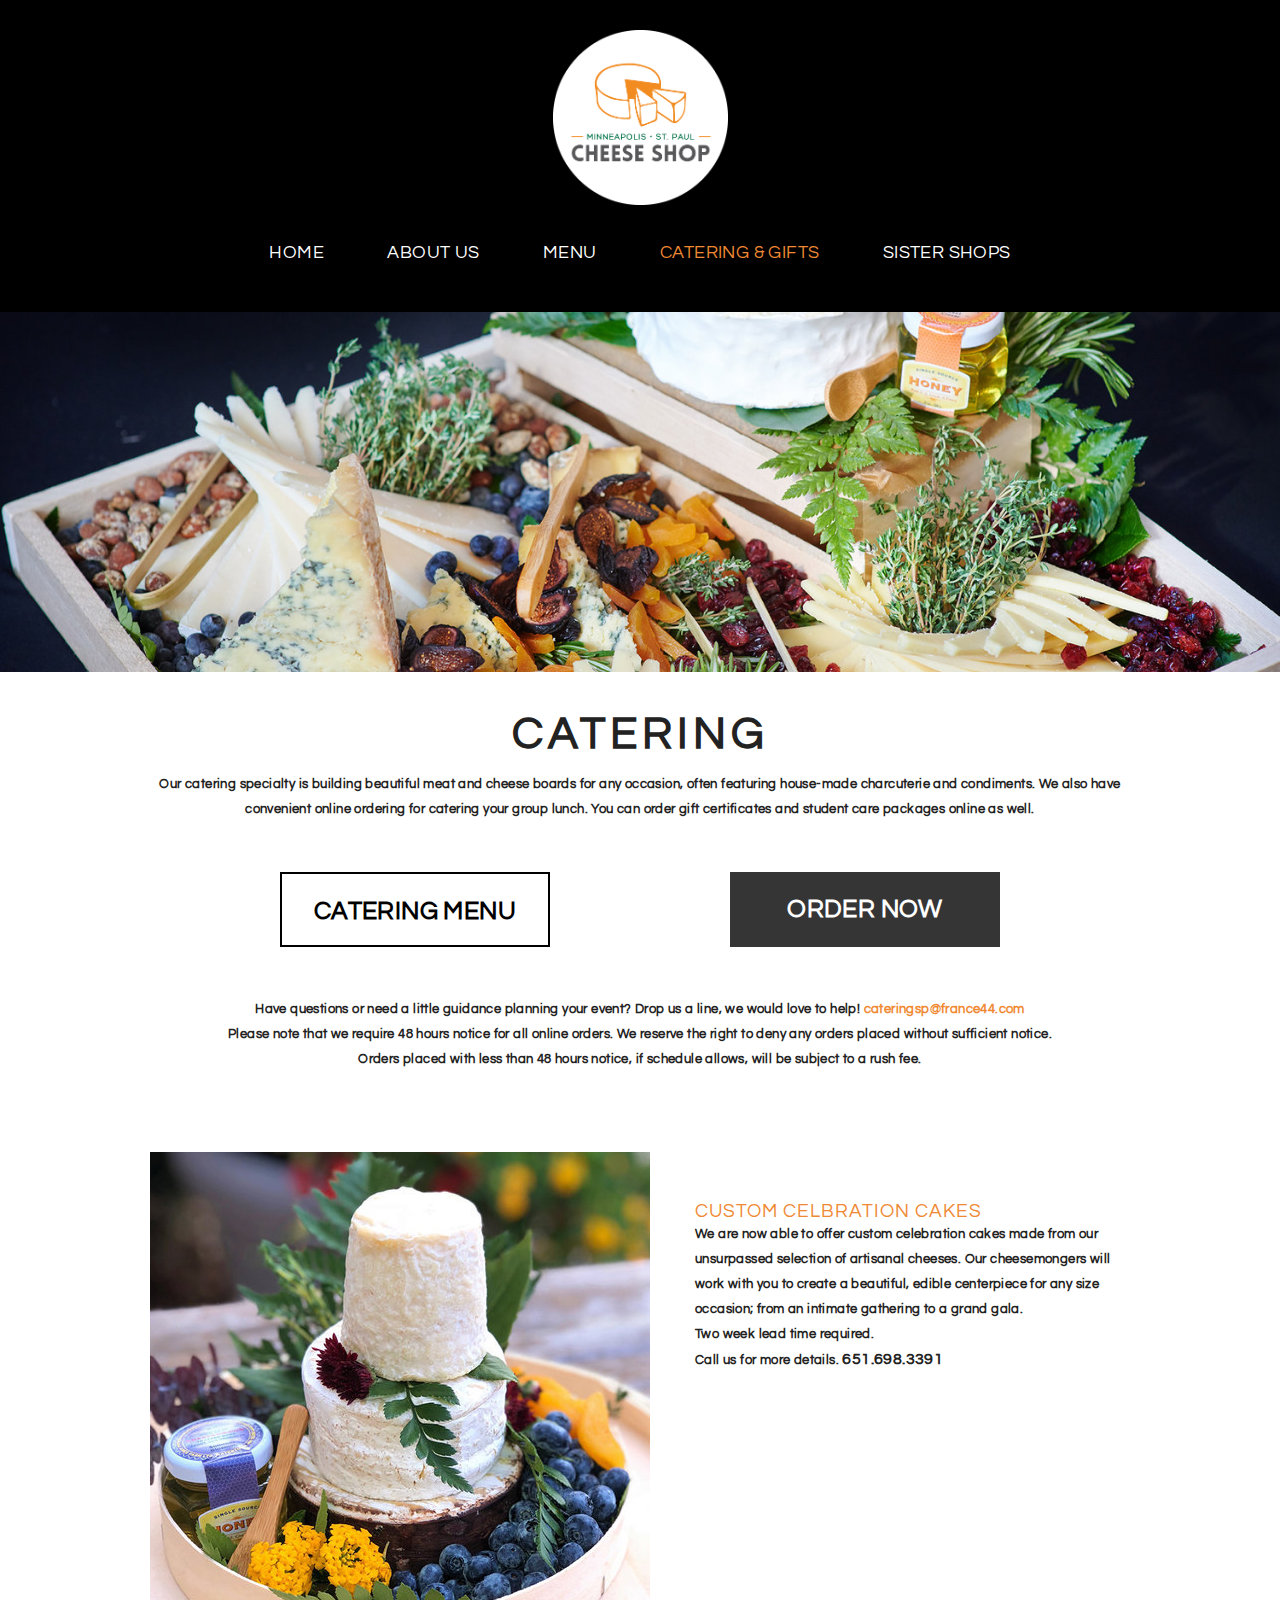
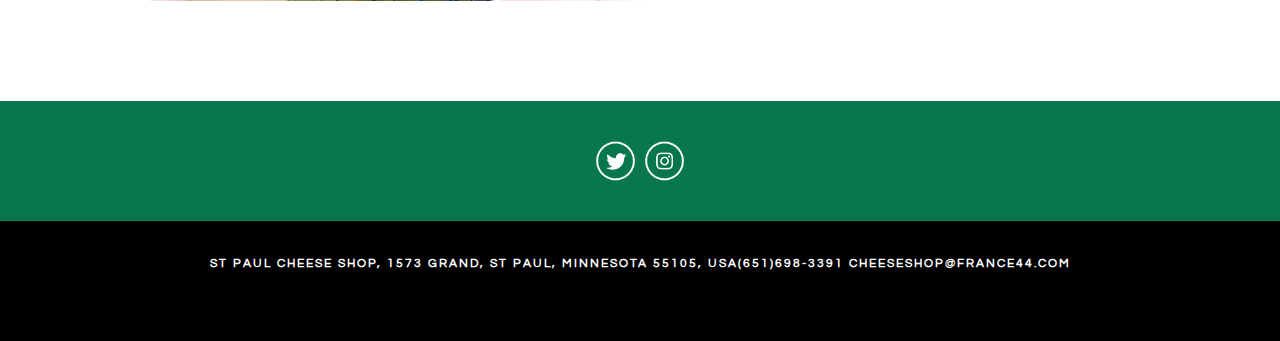
==== commit 04ea4aa3: "html changes" ====
--- a/catering.html
+++ b/catering.html
@@ -49,36 +49,35 @@
         
 
 
-        <section class="jumbotron"> 
+        <div class="jumbotron"> 
             <img style="object-fit: cover; object-position: 100% 50%; width: 100%; height: 360px; top: 0;" src="img/catering.jpg" alt="Catering"> 
-        </section>
+        </div>
 
 
         <!-- <section class="main-section"> -->
             <section class="catering-container">
                 <h4>CATERING</h4><br>
 
-                <article id="catering-info">
+                <div id="catering-info">
                     <p>Our catering specialty is building beautiful meat and cheese boards for any occasion, often featuring house-made charcuterie and condiments. We also have convenient online ordering for catering your group lunch. You can order gift certificates and student care packages online as well.</p>
-                </article>
 
                 <div class="row">
                         <div class="col-1-2">
-                            <h5> <a href="!#" class="cateringMenu">CATERING MENU</h5></a>
+                            <h5> <a href="img/St+Paul+Catering+2019.02.pdf" class="cateringMenu" target="_blank">CATERING MENU</a></h5>
                         </div>
             
+
                         <div class="col-1-2">
-                                <h5><input class="orderNow" type="submit" value="ORDER NOW"></h5>
+                                <h5><a class="orderNow">ORDER NOW</a></h5>
                         </div>
                 </div>
 
 
 
-                <article id="catering-info">
                     <p>Have questions or need a little guidance planning your event? Drop us a line, we would love to help!<a href="#!"><span style="color:#F08933;"> cateringsp@france44.com</span></a></p>
                     <p>Please note that we require 48 hours notice for all online orders. We reserve the right to deny any orders placed without sufficient notice.</p>
                     <p>Orders placed with less than 48 hours notice, if schedule allows, will be subject to a rush fee.</p>
-                </article>
+                </div>
 
 
 
@@ -90,7 +89,7 @@
 
                           <article id="celebration-cakes">
                             <div id="cakeImage">
-                                <img src="img/cheeseCake.jpg">
+                                <img src="img/cheeseCake.jpg" alt="cheese cake">
                             </div>
               
                             <div id="cakeText">
@@ -138,4 +137,4 @@
   <script src="https://www.google-analytics.com/analytics.js" async defer></script>
 </body>
 
-</html>
+</html>--- a/css/main.css
+++ b/css/main.css
@@ -114,8 +114,8 @@
   }
 
   body {
-	font-size: 13px;
-	line-height: 25px;
+    font-size: 13px;
+    line-height: 25px;
     font-family: 'Questrial', sans-serif; 
     letter-spacing: .4px;
     font-weight: bold;
@@ -125,8 +125,8 @@
 
 
 .container {
-	width: 100%;
-	/* clear: both; */
+    width: 100%;
+    /* clear: both; */
 }
 
 #tableContainer {
@@ -485,7 +485,7 @@
     font-weight: normal;
     width: 270px;
     height: 75px;
-    margin: 0 auto;
+    margin: auto;
     font-weight: bold;
     font-size: 25px;
 }
@@ -500,12 +500,13 @@
     width: 270px;
     height: 75px;
     color: #fff;
+    padding: 25px;
     background-color: #353535;
     outline: none;
     cursor: pointer;
     font-size: 25px;
     display: block;
-    margin: 0 auto;
+    margin: auto;
 }
 
 .orderNow:hover{
@@ -532,8 +533,6 @@
 
 #social-media ul {
     list-style: none;
-    margin-left: 45.5%;
-    margin-right: 45.5%;
     width: 100%;
 }
   
@@ -541,6 +540,11 @@
     width: 100%;
     height: 120px;
     background-color: #08774C;
+}
+
+.social-buttons{
+    display: flex;
+    justify-content: center;
 }
 
 #social-media img{
@@ -580,26 +584,26 @@
         margin: 5px 0 5px 0;
         display: block;
     }
-	#masthead {
-		position: static;
-
-	}
-	header.container {
-		padding: 0;
-	}
-	#menu-container {
-		padding-top: 0;
-	}
-
-	nav {
-		text-align: center;
-		width: 100%;
-		/* margin: 15px 0; */
-	}
-	nav a {
-		width: 30%;
-		padding-left: 0;
-		margin-left: 0;
+    #masthead {
+        position: static;
+
+    }
+    header.container {
+        padding: 0;
+    }
+    #menu-container {
+        padding-top: 0;
+    }
+
+    nav {
+        text-align: center;
+        width: 100%;
+        /* margin: 15px 0; */
+    }
+    nav a {
+        width: 30%;
+        padding-left: 0;
+        margin-left: 0;
     }
     
    #logo{
@@ -618,8 +622,8 @@
 
    #about img {
     max-width: 100%;
-	height: auto;
-	width: auto;
+    height: auto;
+    width: auto;
    }
    .sidebar {
     padding: 10px 0px 10px 20px;
